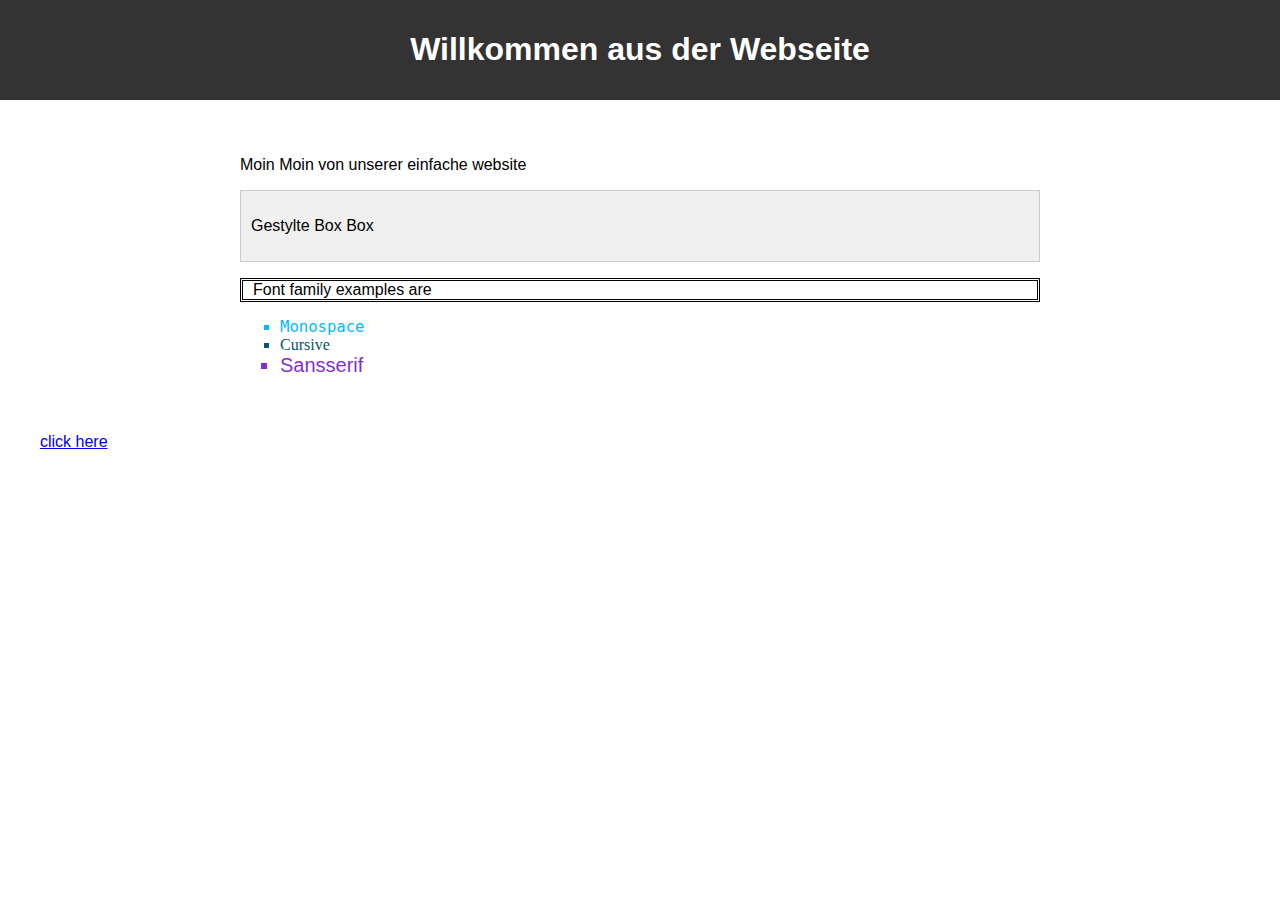
==== index.html @ 210a4971 "Initial commit" ====
<!DOCTYPE html>
<html lang="en">
<head>
    <meta charset="UTF-8">
    <meta name="viewport" content="width=device-width, initial-scale=1.0">
    <link rel="stylesheet" href="style.css">
    <title>Einfache Webseite mit HTML</title>
</head>
<body>
    <header>
        <h1>Willkommen aus der Webseite</h1>
    </header>

    <section>
        <p>Moin Moin von unserer einfache website</p>
        <div class="box">
            <p>Gestylte Box Box</p>
        </div>
        <div class="fontfamily">
            <p class="double">Font family examples are
                <ul class="a">
                    <li class="mono">Monospace</li>
                    <li class="cur">Cursive</li>
                    <li class="sans">Sansserif</li>
                </ul>
            </p>
        </div>
    </section>

    <p class="link-margin">
        <a href="default.asp" target="_blank">click here</a>
    </p>
</body>
</html>
---- style.css ----
body {
    font-family: Arial, sans-serif;
    margin: 0;
    padding: 0;
}

header {
    background-color: #333;
    color: #fff;
    padding: 10px;
    text-align: center;
}

section {
    max-width: 800px;
    margin: 20px auto;
    padding: 20px;
}

.box {
    background-color: #f0f0f0;
    border: 1px solid #ccc;
    padding: 10px;
}

ul.a{
    list-style-type: square;
}

li.mono{
    	font-family: monospace;
        color:rgb(0, 187, 255);
        font-size: larger;
}

li.cur{
    font-family: cursive;
    color:rgb(10, 85, 112);
    font-size: medium;
}

li.sans{
    font-family: sans-serif;
    color:rgb(135, 47, 203);
    font-size:20px;;
}

.link-margin{
    margin-left: 40px;
}

a:hover{
    color: aqua;
}

p.double {
    border-style: double;
    padding-left: 10px;
}
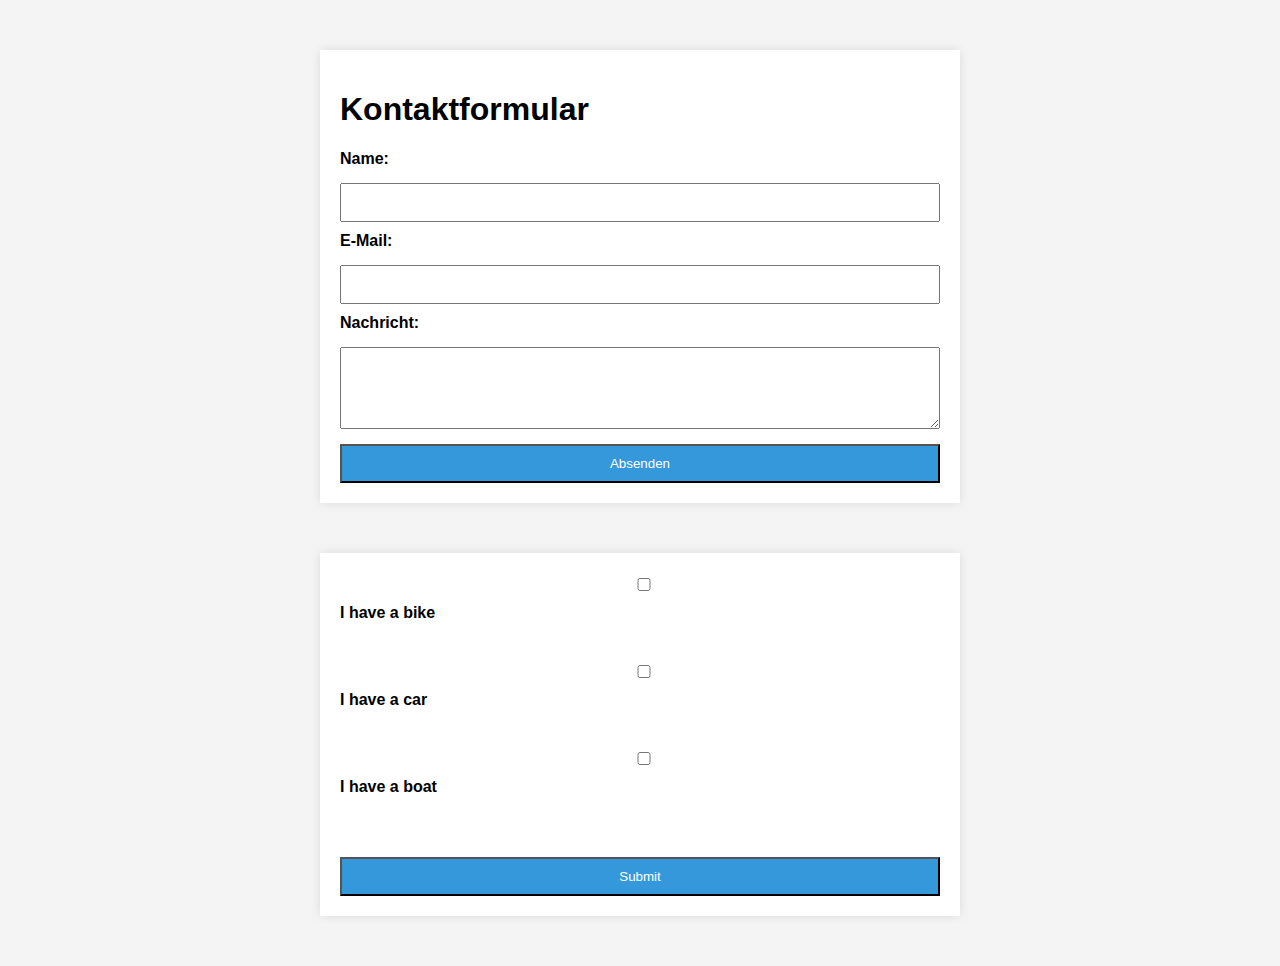
==== commit ed89fd3d: "created new folder for insta page design, added desin template for navbar" ====
--- a/index.html
+++ b/index.html
@@ -1,34 +1,40 @@
 <!DOCTYPE html>
 <html lang="en">
 <head>
-    <meta charset="UTF-8">
-    <meta name="viewport" content="width=device-width, initial-scale=1.0">
-    <link rel="stylesheet" href="style.css">
-    <title>Einfache Webseite mit HTML</title>
+  <meta charset="UTF-8">
+  <meta name="viewport" content="width=device-width, initial-scale=1.0">
+  <link rel="stylesheet" href="styles.css">
+  <title>Formular-Beispiel</title>
 </head>
 <body>
-    <header>
-        <h1>Willkommen aus der Webseite</h1>
-    </header>
 
-    <section>
-        <p>Moin Moin von unserer einfache website</p>
-        <div class="box">
-            <p>Gestylte Box Box</p>
-        </div>
-        <div class="fontfamily">
-            <p class="double">Font family examples are
-                <ul class="a">
-                    <li class="mono">Monospace</li>
-                    <li class="cur">Cursive</li>
-                    <li class="sans">Sansserif</li>
-                </ul>
-            </p>
-        </div>
-    </section>
+  <div class="container">
+    <h1>Kontaktformular</h1>
+    <form method="post">
+      <label for="name">Name:</label>
+      <input type="text" id="name" name="name" required>
 
-    <p class="link-margin">
-        <a href="default.asp" target="_blank">click here</a>
-    </p>
+      <label for="email">E-Mail:</label>
+      <input type="email" id="email" name="email" required>
+
+      <label for="message">Nachricht:</label>
+      <textarea id="message" name="message" rows="4" required></textarea>
+
+      <input type="submit" value="Absenden">
+    </form>
+  </div>
+
+  <div class="container">
+    <form action="/action_page.php">
+    <input type="checkbox" id="vehicle1" name="vehicle1" value="Bike">
+    <label for="vehicle1"> I have a bike</label><br>
+    <input type="checkbox" id="vehicle2" name="vehicle2" value="Car">
+    <label for="vehicle2"> I have a car</label><br>
+    <input type="checkbox" id="vehicle3" name="vehicle3" value="Boat">
+    <label for="vehicle3"> I have a boat</label><br><br>
+    <input type="submit" value="Submit">
+    </form>
+  </div>
+
 </body>
 </html>--- a/styles.css
+++ b/styles.css
@@ -0,0 +1,43 @@
+body {
+    font-family: Arial, sans-serif;
+    background-color: #f4f4f4;
+    margin: 0;
+    padding: 0;
+    box-sizing: border-box;
+  }
+  
+  .container {
+    max-width: 600px;
+    margin: 50px auto;
+    padding: 20px;
+    background-color: #fff;
+    box-shadow: 0 0 10px rgba(0, 0, 0, 0.1);
+  }
+  
+  form {
+    display: grid;
+    gap: 10px;
+  }
+  
+  label {
+    font-weight: bold;
+  }
+  
+  input,
+  textarea {
+    width: 100%;
+    padding: 10px;
+    box-sizing: border-box;
+    margin-top: 5px;
+  }
+  
+  input[type="submit"] {
+    background-color: #3498db;
+    color: #fff;
+    cursor: pointer;
+  }
+  
+  input[type="submit"]:hover {
+    background-color: #2072b3;
+  }
+  